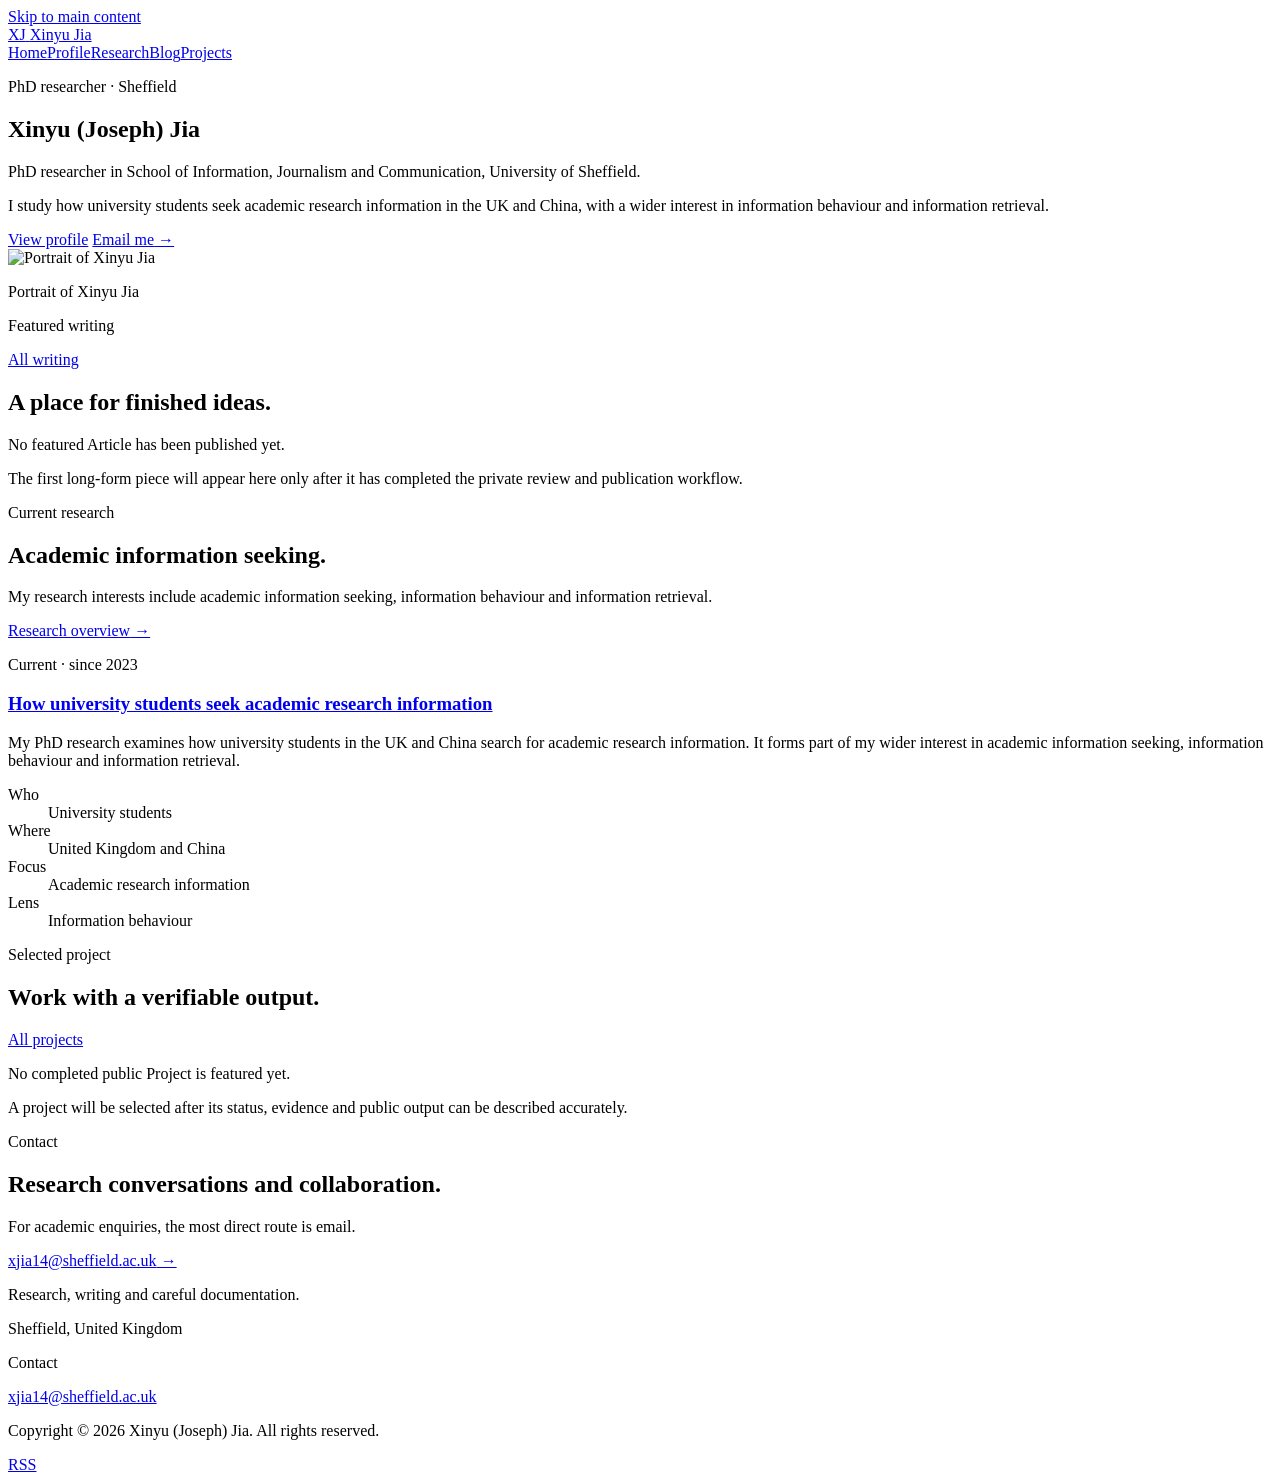
==== site/index.html @ 0c87d2ce "release: publish initial research platform" ====
<!doctype html><html lang=en-GB><head><meta name=generator content="Hugo 0.165.0"><meta charset=utf-8><meta name=viewport content="width=device-width,initial-scale=1"><title>Xinyu (Joseph) Jia</title><meta name=description content="Research, writing and projects by Xinyu (Joseph) Jia."><meta name=author content="Xinyu (Joseph) Jia"><meta name=theme-color content="#17232b"><meta name=robots content="index, follow, max-image-preview:large"><link rel=canonical href=https://xinyujiajoseph.co.uk/><meta property="og:site_name" content="Xinyu (Joseph) Jia"><meta property="og:title" content="Xinyu (Joseph) Jia"><meta property="og:description" content="Research, writing and projects by Xinyu (Joseph) Jia."><meta property="og:url" content="https://xinyujiajoseph.co.uk/"><meta property="og:locale" content="en_GB"><meta property="og:type" content="website"><meta name=twitter:card content="summary"><meta name=twitter:title content="Xinyu (Joseph) Jia"><meta name=twitter:description content="Research, writing and projects by Xinyu (Joseph) Jia."><link rel=alternate type=application/rss+xml title="Xinyu (Joseph) Jia feed" href=/feed.xml><link rel=icon href=/favicon.svg type=image/svg+xml><link rel=stylesheet href=/css/main.min.42fc19e034517f653ef3ddf013a3b3c8d8f34780bc0ed41f75a8fe2fa6946087.css integrity="sha256-QvwZ4DRRf2U+893wE6OzyNjzR4C8DtQfdaj+L6aUYIc="><script type=application/ld+json>{"@context":"https://schema.org","@graph":[{"@id":"https://xinyujiajoseph.co.uk/#website","@type":"WebSite","author":{"@id":"https://xinyujiajoseph.co.uk/#person"},"description":"Xinyu (Joseph) Jia is a PhD researcher at the University of Sheffield studying how university students in the UK and China seek academic research information.","inLanguage":"en-GB","name":"Xinyu (Joseph) Jia","url":"https://xinyujiajoseph.co.uk/"},{"@id":"https://xinyujiajoseph.co.uk/#person","@type":"Person","affiliation":{"@type":"CollegeOrUniversity","name":"University of Sheffield","url":"https://www.sheffield.ac.uk/ijc"},"familyName":"Jia","givenName":"Xinyu","jobTitle":"PhD researcher","name":"Xinyu (Joseph) Jia","sameAs":["https://www.sheffield.ac.uk/ijc/people/phd-researchers/xinyu-joseph-jia","https://www.linkedin.com/in/xinyu-jia-407121204/","https://x.com/JosephJia27"],"url":"https://www.sheffield.ac.uk/ijc/people/phd-researchers/xinyu-joseph-jia"}]}</script></head><body class=kind-home><a class=skip-link href=#main-content>Skip to main content</a><header class=site-header><div class=site-header__inner><a class=wordmark href=/ aria-label="Xinyu (Joseph) Jia, home"><span class=wordmark__mark aria-hidden=true>XJ</span>
<span class=wordmark__name>Xinyu Jia</span></a><nav class=primary-nav aria-label="Primary navigation"><a href=/ aria-current=page>Home</a><a href=/profile/>Profile</a><a href=/research/>Research</a><a href=/blog/>Blog</a><a href=/projects/>Projects</a></nav></div></header><main id=main-content tabindex=-1><section class="home-desk page-frame" aria-labelledby=home-title><div class=home-identity><p class=eyebrow>PhD researcher · Sheffield</p><h1 id=home-title>Xinyu <span>(Joseph)</span> Jia</h1><p class=home-identity__role>PhD researcher in School of Information, Journalism and Communication, University of Sheffield.</p><p class=home-identity__intro>I study how university students seek academic research information in the UK and China, with a wider interest in information behaviour and information retrieval.</p><div class=home-identity__links><a class=button-link href=/profile/>View profile</a>
<a class=text-link href=mailto:xjia14@sheffield.ac.uk>Email me<span aria-hidden=true> →</span></a></div><div class=home-portrait><picture class=profile-picture><source type=image/avif srcset="/images/profile-photo_hu_dd097c983e2fc8e4.avif 320w, /images/profile-photo_hu_5cc5663609c33c58.avif 480w, /images/profile-photo_hu_769d317e240e2d47.avif 640w" sizes="(max-width: 760px) calc(100vw - 2rem), 34vw"><source type=image/webp srcset="/images/profile-photo_hu_7d06e70f627dc794.webp 320w, /images/profile-photo_hu_80848a1eea5eb603.webp 480w, /images/profile-photo_hu_4e84a2e6e294b310.webp 640w" sizes="(max-width: 760px) calc(100vw - 2rem), 34vw"><img src=/images/profile-photo_hu_e22c9783985381fa.jpg srcset="/images/profile-photo_hu_fe3c5f43a6a64df5.jpg 320w, /images/profile-photo_hu_c502367cc4e6720d.jpg 480w, /images/profile-photo_hu_e22c9783985381fa.jpg 640w" sizes="(max-width: 760px) calc(100vw - 2rem), 34vw" width=640 height=800 alt="Portrait of Xinyu Jia" decoding=async fetchpriority=high></picture><p>Portrait of Xinyu Jia</p></div></div><div class=home-editorial aria-labelledby=featured-writing-title><div class=section-label><p class=eyebrow>Featured writing</p><a href=/blog/>All writing</a></div><h2 id=featured-writing-title>A place for finished ideas.</h2><div class=empty-state role=status><p class=empty-state__title>No featured Article has been published yet.</p><p>The first long-form piece will appear here only after it has completed the private review and publication workflow.</p></div></div></section><section class="research-desk section-band" aria-labelledby=research-title><div class="page-frame research-desk__grid"><div class=research-desk__intro><p class=eyebrow>Current research</p><h2 id=research-title>Academic information seeking.</h2><p>My research interests include academic information seeking, information behaviour and information retrieval.</p><a class=text-link href=/research/>Research overview<span aria-hidden=true> →</span></a></div><div class=research-desk__record><p class=record-status>Current · since 2023</p><h3><a href=/research/academic-research-information-seeking/>How university students seek academic research information</a></h3><p>My PhD research examines how university students in the UK and China search for academic research information. It forms part of my wider interest in academic information seeking, information behaviour and information retrieval.</p><dl class=context-grid><div><dt>Who</dt><dd>University students</dd></div><div><dt>Where</dt><dd>United Kingdom and China</dd></div><div><dt>Focus</dt><dd>Academic research information</dd></div><div><dt>Lens</dt><dd>Information behaviour</dd></div></dl></div></div></section><section class="projects-strip page-frame" aria-labelledby=projects-title><div class=section-label><div><p class=eyebrow>Selected project</p><h2 id=projects-title>Work with a verifiable output.</h2></div><a href=/projects/>All projects</a></div><div class=empty-state role=status><p class=empty-state__title>No completed public Project is featured yet.</p><p>A project will be selected after its status, evidence and public output can be described accurately.</p></div></section><section class=contact-band aria-labelledby=contact-title><div class="page-frame contact-band__inner"><div><p class="eyebrow eyebrow--light">Contact</p><h2 id=contact-title>Research conversations and collaboration.</h2></div><div><p>For academic enquiries, the most direct route is email.</p><a href=mailto:xjia14@sheffield.ac.uk>xjia14@sheffield.ac.uk<span aria-hidden=true> →</span></a></div></div></section></main><footer class=site-footer><div class=site-footer__inner><div><p class=site-footer__title>Research, writing and careful documentation.</p><p class=site-footer__meta>Sheffield, United Kingdom</p></div><div class=site-footer__contact><p class="eyebrow eyebrow--light">Contact</p><a href=mailto:xjia14@sheffield.ac.uk>xjia14@sheffield.ac.uk</a></div><div class=site-footer__legal><p>Copyright © 2026 Xinyu (Joseph) Jia. All rights reserved.</p><a href=/blog/feed.xml>RSS</a></div></div></footer></body></html>
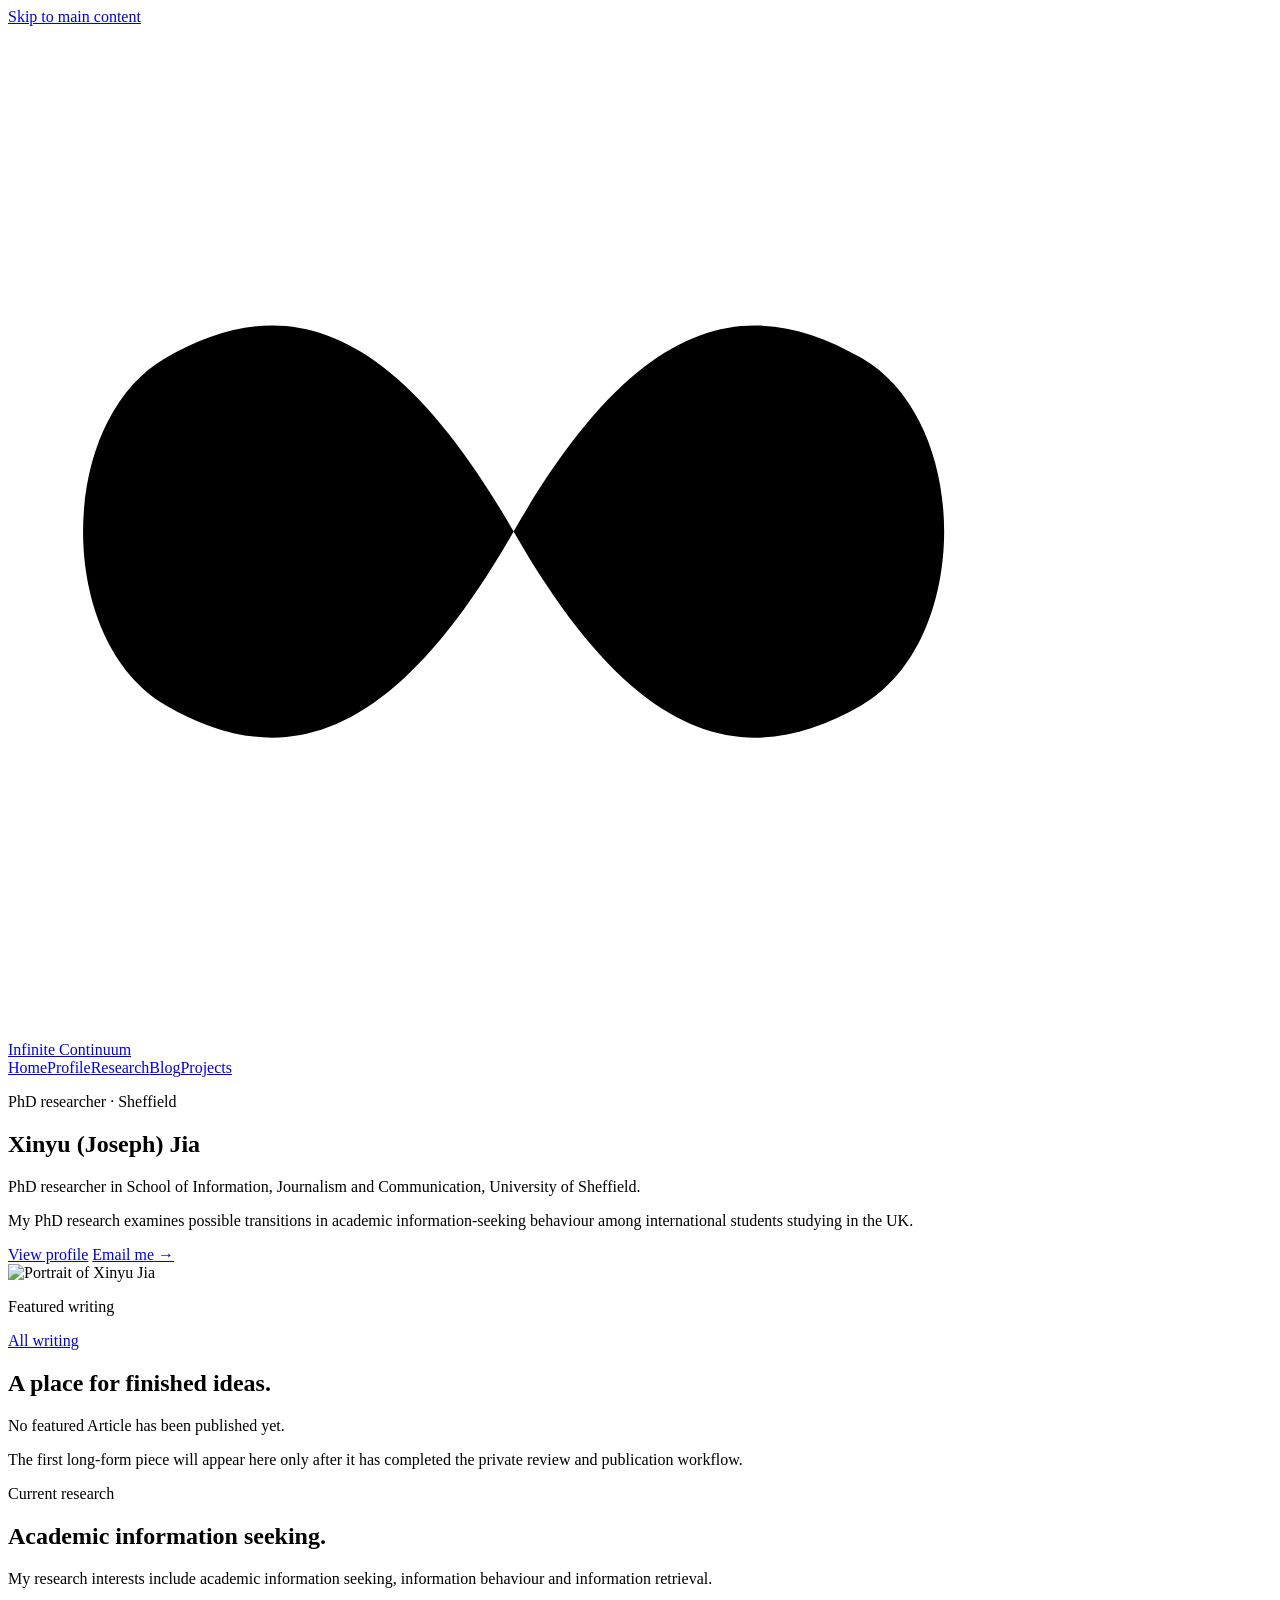
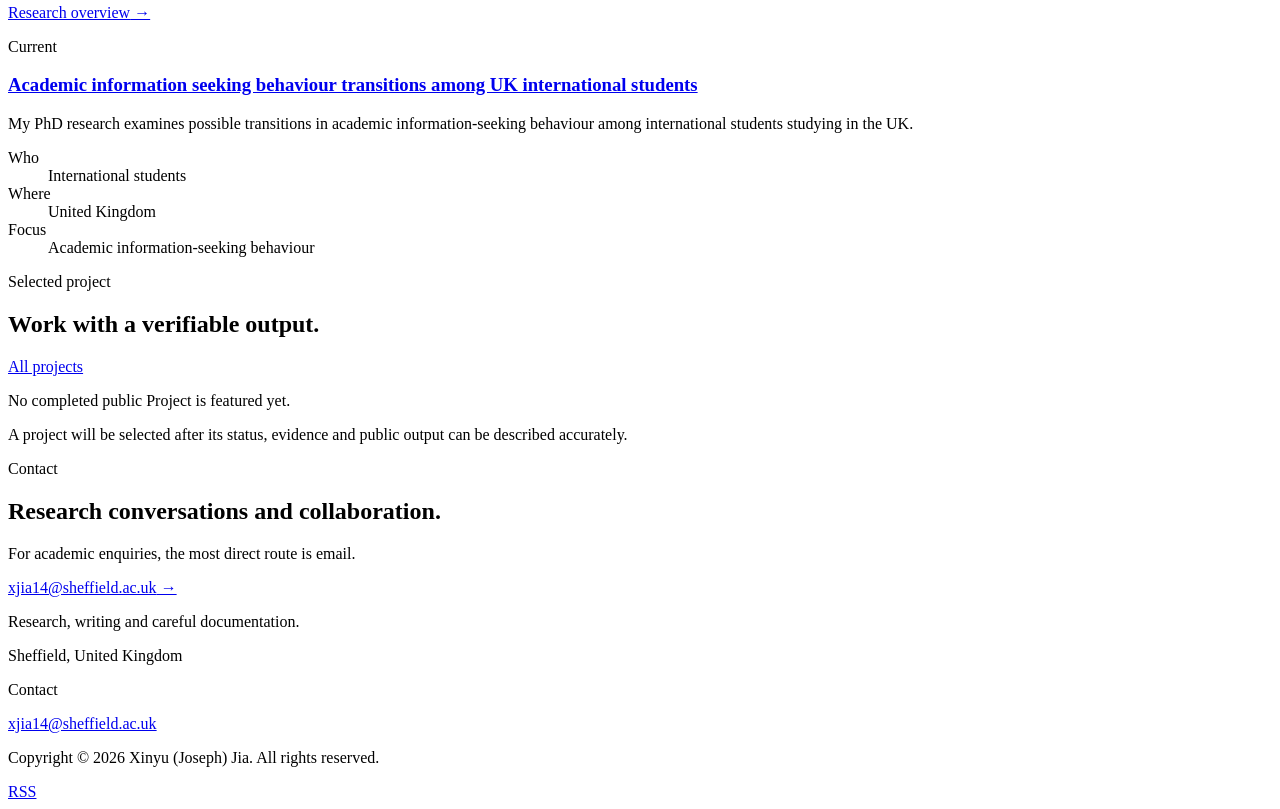
==== commit e21a0c4b: "Release Infinite Continuum redesign" ====
--- a/site/index.html
+++ b/site/index.html
@@ -1,3 +1,3 @@
-<!doctype html><html lang=en-GB><head><meta name=generator content="Hugo 0.165.0"><meta charset=utf-8><meta name=viewport content="width=device-width,initial-scale=1"><title>Xinyu (Joseph) Jia</title><meta name=description content="Research, writing and projects by Xinyu (Joseph) Jia."><meta name=author content="Xinyu (Joseph) Jia"><meta name=theme-color content="#17232b"><meta name=robots content="index, follow, max-image-preview:large"><link rel=canonical href=https://xinyujiajoseph.co.uk/><meta property="og:site_name" content="Xinyu (Joseph) Jia"><meta property="og:title" content="Xinyu (Joseph) Jia"><meta property="og:description" content="Research, writing and projects by Xinyu (Joseph) Jia."><meta property="og:url" content="https://xinyujiajoseph.co.uk/"><meta property="og:locale" content="en_GB"><meta property="og:type" content="website"><meta name=twitter:card content="summary"><meta name=twitter:title content="Xinyu (Joseph) Jia"><meta name=twitter:description content="Research, writing and projects by Xinyu (Joseph) Jia."><link rel=alternate type=application/rss+xml title="Xinyu (Joseph) Jia feed" href=/feed.xml><link rel=icon href=/favicon.svg type=image/svg+xml><link rel=stylesheet href=/css/main.min.42fc19e034517f653ef3ddf013a3b3c8d8f34780bc0ed41f75a8fe2fa6946087.css integrity="sha256-QvwZ4DRRf2U+893wE6OzyNjzR4C8DtQfdaj+L6aUYIc="><script type=application/ld+json>{"@context":"https://schema.org","@graph":[{"@id":"https://xinyujiajoseph.co.uk/#website","@type":"WebSite","author":{"@id":"https://xinyujiajoseph.co.uk/#person"},"description":"Xinyu (Joseph) Jia is a PhD researcher at the University of Sheffield studying how university students in the UK and China seek academic research information.","inLanguage":"en-GB","name":"Xinyu (Joseph) Jia","url":"https://xinyujiajoseph.co.uk/"},{"@id":"https://xinyujiajoseph.co.uk/#person","@type":"Person","affiliation":{"@type":"CollegeOrUniversity","name":"University of Sheffield","url":"https://www.sheffield.ac.uk/ijc"},"familyName":"Jia","givenName":"Xinyu","jobTitle":"PhD researcher","name":"Xinyu (Joseph) Jia","sameAs":["https://www.sheffield.ac.uk/ijc/people/phd-researchers/xinyu-joseph-jia","https://www.linkedin.com/in/xinyu-jia-407121204/","https://x.com/JosephJia27"],"url":"https://www.sheffield.ac.uk/ijc/people/phd-researchers/xinyu-joseph-jia"}]}</script></head><body class=kind-home><a class=skip-link href=#main-content>Skip to main content</a><header class=site-header><div class=site-header__inner><a class=wordmark href=/ aria-label="Xinyu (Joseph) Jia, home"><span class=wordmark__mark aria-hidden=true>XJ</span>
-<span class=wordmark__name>Xinyu Jia</span></a><nav class=primary-nav aria-label="Primary navigation"><a href=/ aria-current=page>Home</a><a href=/profile/>Profile</a><a href=/research/>Research</a><a href=/blog/>Blog</a><a href=/projects/>Projects</a></nav></div></header><main id=main-content tabindex=-1><section class="home-desk page-frame" aria-labelledby=home-title><div class=home-identity><p class=eyebrow>PhD researcher · Sheffield</p><h1 id=home-title>Xinyu <span>(Joseph)</span> Jia</h1><p class=home-identity__role>PhD researcher in School of Information, Journalism and Communication, University of Sheffield.</p><p class=home-identity__intro>I study how university students seek academic research information in the UK and China, with a wider interest in information behaviour and information retrieval.</p><div class=home-identity__links><a class=button-link href=/profile/>View profile</a>
-<a class=text-link href=mailto:xjia14@sheffield.ac.uk>Email me<span aria-hidden=true> →</span></a></div><div class=home-portrait><picture class=profile-picture><source type=image/avif srcset="/images/profile-photo_hu_dd097c983e2fc8e4.avif 320w, /images/profile-photo_hu_5cc5663609c33c58.avif 480w, /images/profile-photo_hu_769d317e240e2d47.avif 640w" sizes="(max-width: 760px) calc(100vw - 2rem), 34vw"><source type=image/webp srcset="/images/profile-photo_hu_7d06e70f627dc794.webp 320w, /images/profile-photo_hu_80848a1eea5eb603.webp 480w, /images/profile-photo_hu_4e84a2e6e294b310.webp 640w" sizes="(max-width: 760px) calc(100vw - 2rem), 34vw"><img src=/images/profile-photo_hu_e22c9783985381fa.jpg srcset="/images/profile-photo_hu_fe3c5f43a6a64df5.jpg 320w, /images/profile-photo_hu_c502367cc4e6720d.jpg 480w, /images/profile-photo_hu_e22c9783985381fa.jpg 640w" sizes="(max-width: 760px) calc(100vw - 2rem), 34vw" width=640 height=800 alt="Portrait of Xinyu Jia" decoding=async fetchpriority=high></picture><p>Portrait of Xinyu Jia</p></div></div><div class=home-editorial aria-labelledby=featured-writing-title><div class=section-label><p class=eyebrow>Featured writing</p><a href=/blog/>All writing</a></div><h2 id=featured-writing-title>A place for finished ideas.</h2><div class=empty-state role=status><p class=empty-state__title>No featured Article has been published yet.</p><p>The first long-form piece will appear here only after it has completed the private review and publication workflow.</p></div></div></section><section class="research-desk section-band" aria-labelledby=research-title><div class="page-frame research-desk__grid"><div class=research-desk__intro><p class=eyebrow>Current research</p><h2 id=research-title>Academic information seeking.</h2><p>My research interests include academic information seeking, information behaviour and information retrieval.</p><a class=text-link href=/research/>Research overview<span aria-hidden=true> →</span></a></div><div class=research-desk__record><p class=record-status>Current · since 2023</p><h3><a href=/research/academic-research-information-seeking/>How university students seek academic research information</a></h3><p>My PhD research examines how university students in the UK and China search for academic research information. It forms part of my wider interest in academic information seeking, information behaviour and information retrieval.</p><dl class=context-grid><div><dt>Who</dt><dd>University students</dd></div><div><dt>Where</dt><dd>United Kingdom and China</dd></div><div><dt>Focus</dt><dd>Academic research information</dd></div><div><dt>Lens</dt><dd>Information behaviour</dd></div></dl></div></div></section><section class="projects-strip page-frame" aria-labelledby=projects-title><div class=section-label><div><p class=eyebrow>Selected project</p><h2 id=projects-title>Work with a verifiable output.</h2></div><a href=/projects/>All projects</a></div><div class=empty-state role=status><p class=empty-state__title>No completed public Project is featured yet.</p><p>A project will be selected after its status, evidence and public output can be described accurately.</p></div></section><section class=contact-band aria-labelledby=contact-title><div class="page-frame contact-band__inner"><div><p class="eyebrow eyebrow--light">Contact</p><h2 id=contact-title>Research conversations and collaboration.</h2></div><div><p>For academic enquiries, the most direct route is email.</p><a href=mailto:xjia14@sheffield.ac.uk>xjia14@sheffield.ac.uk<span aria-hidden=true> →</span></a></div></div></section></main><footer class=site-footer><div class=site-footer__inner><div><p class=site-footer__title>Research, writing and careful documentation.</p><p class=site-footer__meta>Sheffield, United Kingdom</p></div><div class=site-footer__contact><p class="eyebrow eyebrow--light">Contact</p><a href=mailto:xjia14@sheffield.ac.uk>xjia14@sheffield.ac.uk</a></div><div class=site-footer__legal><p>Copyright © 2026 Xinyu (Joseph) Jia. All rights reserved.</p><a href=/blog/feed.xml>RSS</a></div></div></footer></body></html>+<!doctype html><html lang=en-GB><head><meta name=generator content="Hugo 0.165.0"><meta charset=utf-8><meta name=viewport content="width=device-width,initial-scale=1"><title>Infinite Continuum</title><meta name=description content="Research, writing and projects by Xinyu (Joseph) Jia."><meta name=author content="Xinyu (Joseph) Jia"><meta name=theme-color content="#17232b"><meta name=robots content="index, follow, max-image-preview:large"><link rel=canonical href=https://xinyujiajoseph.co.uk/><meta property="og:site_name" content="Infinite Continuum"><meta property="og:title" content="Infinite Continuum"><meta property="og:description" content="Research, writing and projects by Xinyu (Joseph) Jia."><meta property="og:url" content="https://xinyujiajoseph.co.uk/"><meta property="og:locale" content="en_GB"><meta property="og:type" content="website"><meta name=twitter:card content="summary"><meta name=twitter:title content="Infinite Continuum"><meta name=twitter:description content="Research, writing and projects by Xinyu (Joseph) Jia."><link rel=alternate type=application/rss+xml title="Infinite Continuum feed" href=/feed.xml><link rel=icon href=/favicon.svg type=image/svg+xml><link rel=stylesheet href=/css/main.min.398f12b019c47808c16dd4f856d9111014c44fd14b5c1a9eff847b78b7952794.css integrity="sha256-OY8SsBnEeAjBbdT4VtkREBTET9FLXBqe/4R7eLeVJ5Q="><script type=application/ld+json>{"@context":"https://schema.org","@graph":[{"@id":"https://xinyujiajoseph.co.uk/#website","@type":"WebSite","author":{"@id":"https://xinyujiajoseph.co.uk/#person"},"description":"Research, writing and projects by Xinyu (Joseph) Jia, a PhD researcher at the University of Sheffield.","inLanguage":"en-GB","name":"Infinite Continuum","url":"https://xinyujiajoseph.co.uk/"},{"@id":"https://xinyujiajoseph.co.uk/#person","@type":"Person","affiliation":[{"@type":"Organization","name":"School of Information, Journalism and Communication","parentOrganization":{"@type":"CollegeOrUniversity","name":"University of Sheffield","url":"https://www.sheffield.ac.uk/"},"url":"https://www.sheffield.ac.uk/ijc"},{"@type":"CollegeOrUniversity","name":"University of Sheffield","url":"https://www.sheffield.ac.uk/"}],"familyName":"Jia","givenName":"Xinyu","jobTitle":"PhD researcher","name":"Xinyu (Joseph) Jia","sameAs":["https://www.sheffield.ac.uk/ijc/people/phd-researchers/xinyu-joseph-jia","https://www.linkedin.com/in/xinyu-jia-407121204/","https://x.com/JosephJia27"],"url":"https://www.sheffield.ac.uk/ijc/people/phd-researchers/xinyu-joseph-jia"}]}</script></head><body class=kind-home><a class=skip-link href=#main-content>Skip to main content</a><header class=site-header><div class=site-header__inner><a class=wordmark href=/ aria-label="Infinite Continuum, home"><span class=wordmark__mark aria-hidden=true><svg class="wordmark__symbol" viewBox="0 0 80 64" aria-hidden="true" focusable="false"><path d="M32 32C24 18 17 17 10 21S3 39 10 43s14 3 22-11S47 17 54 21s7 18 0 22-14 3-22-11c11 0 25 0 42 0"/></svg>
+</span><span class=wordmark__name>Infinite Continuum</span></a><nav class=primary-nav aria-label="Primary navigation"><a href=/ aria-current=page>Home</a><a href=/profile/>Profile</a><a href=/research/>Research</a><a href=/blog/>Blog</a><a href=/projects/>Projects</a></nav></div></header><main id=main-content tabindex=-1><section class="home-desk page-frame" aria-labelledby=home-title><div class=home-identity><div class=home-identity__heading><p class=eyebrow>PhD researcher · Sheffield</p><h1 id=home-title>Xinyu <span>(Joseph)</span> Jia</h1></div><div class=home-identity__details><p class=home-identity__role>PhD researcher in School of Information, Journalism and Communication, University of Sheffield.</p><p class=home-identity__intro>My PhD research examines possible transitions in academic information-seeking behaviour among international students studying in the UK.</p><div class=home-identity__links><a class=button-link href=/profile/>View profile</a>
+<a class=text-link href=mailto:xjia14@sheffield.ac.uk>Email me<span aria-hidden=true> →</span></a></div></div></div><div class=home-portrait><picture class=profile-picture><source type=image/avif srcset="/images/profile-photo_hu_dd097c983e2fc8e4.avif 320w, /images/profile-photo_hu_5cc5663609c33c58.avif 480w, /images/profile-photo_hu_769d317e240e2d47.avif 640w" sizes="(max-width: 760px) calc(100vw - 2rem), 34vw"><source type=image/webp srcset="/images/profile-photo_hu_7d06e70f627dc794.webp 320w, /images/profile-photo_hu_80848a1eea5eb603.webp 480w, /images/profile-photo_hu_4e84a2e6e294b310.webp 640w" sizes="(max-width: 760px) calc(100vw - 2rem), 34vw"><img src=/images/profile-photo_hu_e22c9783985381fa.jpg srcset="/images/profile-photo_hu_fe3c5f43a6a64df5.jpg 320w, /images/profile-photo_hu_c502367cc4e6720d.jpg 480w, /images/profile-photo_hu_e22c9783985381fa.jpg 640w" sizes="(max-width: 760px) calc(100vw - 2rem), 34vw" width=640 height=800 alt="Portrait of Xinyu Jia" decoding=async fetchpriority=high></picture></div><div class=home-editorial aria-labelledby=featured-writing-title><div class=section-label><p class=eyebrow>Featured writing</p><a href=/blog/>All writing</a></div><h2 id=featured-writing-title>A place for finished ideas.</h2><div class=empty-state role=status><p class=empty-state__title>No featured Article has been published yet.</p><p>The first long-form piece will appear here only after it has completed the private review and publication workflow.</p></div></div></section><section class="research-desk section-band" aria-labelledby=research-title><div class="page-frame research-desk__grid"><div class=research-desk__intro><p class=eyebrow>Current research</p><h2 id=research-title>Academic information seeking.</h2><p>My research interests include academic information seeking, information behaviour and information retrieval.</p><a class=text-link href=/research/>Research overview<span aria-hidden=true> →</span></a></div><div class=research-desk__record><p class=record-status>Current</p><h3><a href=/research/academic-research-information-seeking/>Academic information seeking behaviour transitions among UK international students</a></h3><p>My PhD research examines possible transitions in academic information-seeking behaviour among international students studying in the UK.</p><dl class=context-grid><div><dt>Who</dt><dd>International students</dd></div><div><dt>Where</dt><dd>United Kingdom</dd></div><div><dt>Focus</dt><dd>Academic information-seeking behaviour</dd></div></dl></div></div></section><section class="projects-strip page-frame" aria-labelledby=projects-title><div class=section-label><div><p class=eyebrow>Selected project</p><h2 id=projects-title>Work with a verifiable output.</h2></div><a href=/projects/>All projects</a></div><div class=empty-state role=status><p class=empty-state__title>No completed public Project is featured yet.</p><p>A project will be selected after its status, evidence and public output can be described accurately.</p></div></section><section class=contact-band aria-labelledby=contact-title><div class="page-frame contact-band__inner"><div><p class="eyebrow eyebrow--light">Contact</p><h2 id=contact-title>Research conversations and collaboration.</h2></div><div><p>For academic enquiries, the most direct route is email.</p><a href=mailto:xjia14@sheffield.ac.uk>xjia14@sheffield.ac.uk<span aria-hidden=true> →</span></a></div></div></section></main><footer class=site-footer><div class=site-footer__inner><div><p class=site-footer__title>Research, writing and careful documentation.</p><p class=site-footer__meta>Sheffield, United Kingdom</p></div><div class=site-footer__contact><p class="eyebrow eyebrow--light">Contact</p><a href=mailto:xjia14@sheffield.ac.uk>xjia14@sheffield.ac.uk</a></div><div class=site-footer__legal><p>Copyright © 2026 Xinyu (Joseph) Jia. All rights reserved.</p><a href=/blog/feed.xml>RSS</a></div></div></footer></body></html>
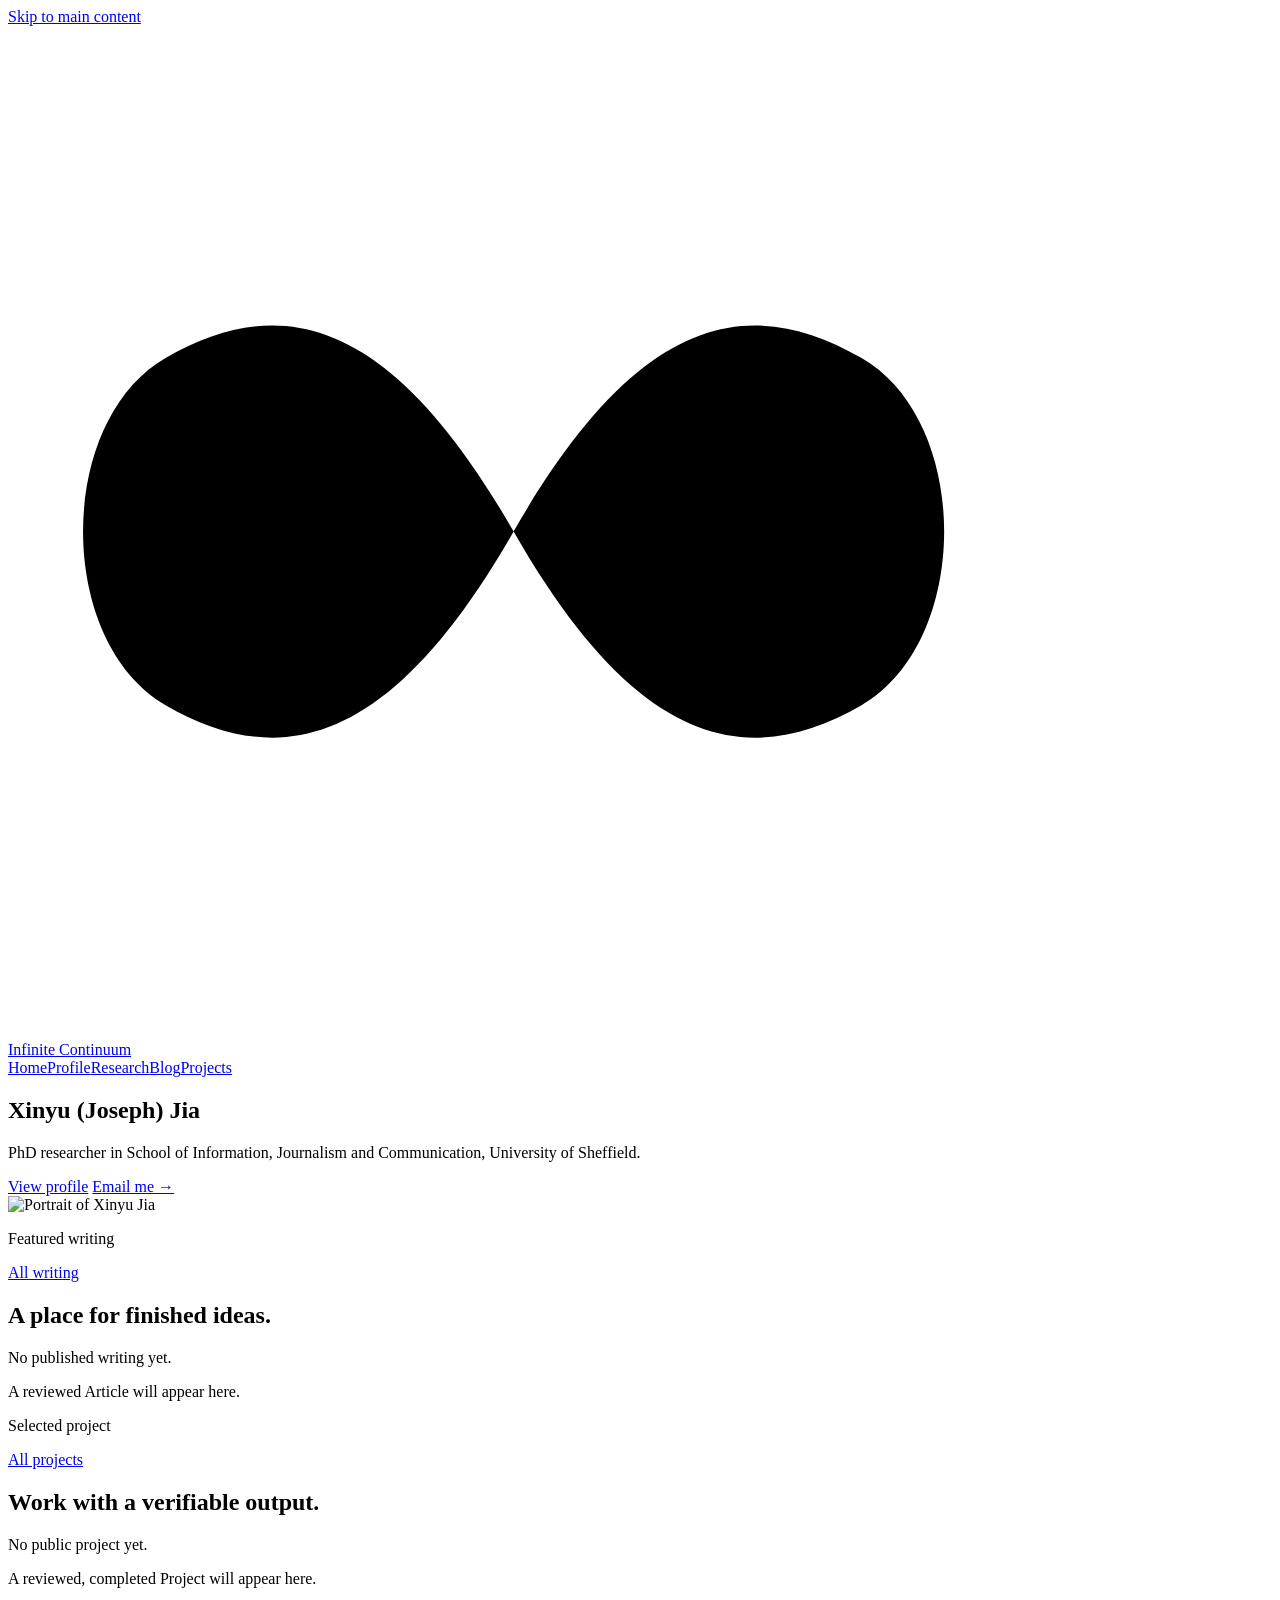
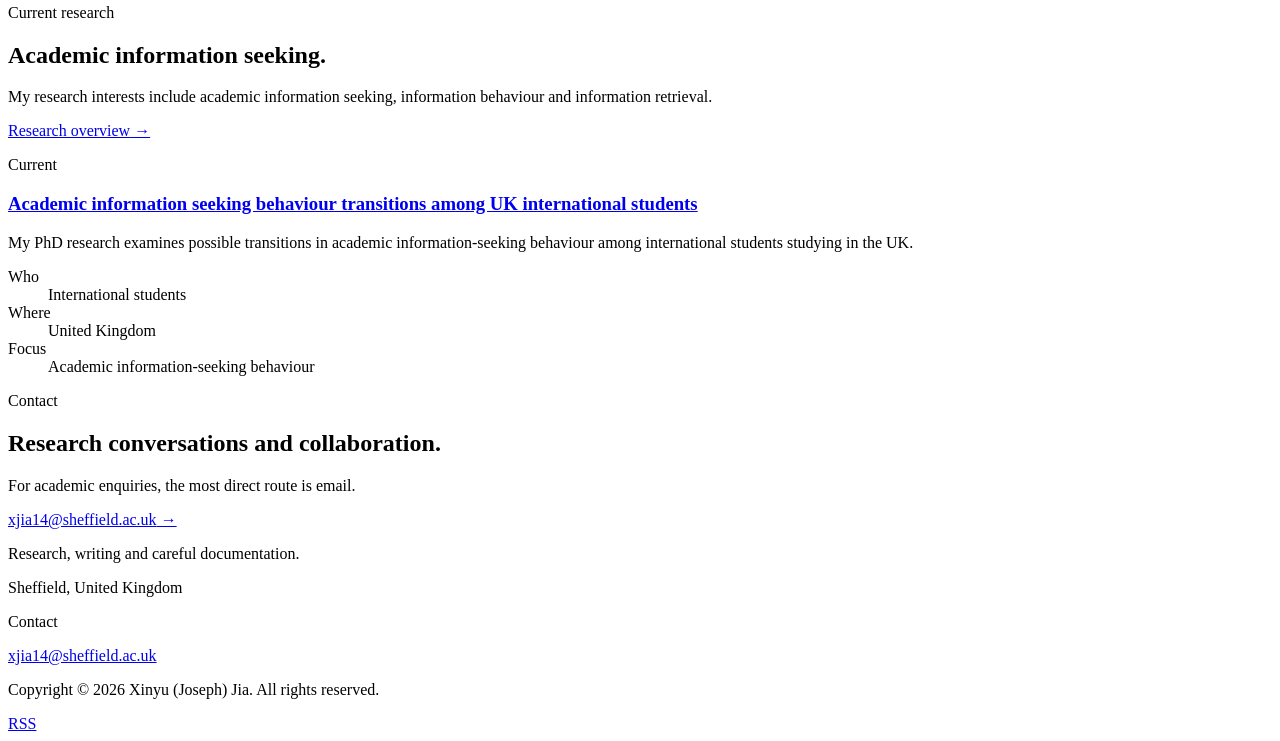
==== commit 1b96065c: "Publish reviewed website output Generated by the private cloud release workflow after reproducibilit" ====
--- a/site/index.html
+++ b/site/index.html
@@ -1,3 +1,4 @@
-<!doctype html><html lang=en-GB><head><meta name=generator content="Hugo 0.165.0"><meta charset=utf-8><meta name=viewport content="width=device-width,initial-scale=1"><title>Infinite Continuum</title><meta name=description content="Research, writing and projects by Xinyu (Joseph) Jia."><meta name=author content="Xinyu (Joseph) Jia"><meta name=theme-color content="#17232b"><meta name=robots content="index, follow, max-image-preview:large"><link rel=canonical href=https://xinyujiajoseph.co.uk/><meta property="og:site_name" content="Infinite Continuum"><meta property="og:title" content="Infinite Continuum"><meta property="og:description" content="Research, writing and projects by Xinyu (Joseph) Jia."><meta property="og:url" content="https://xinyujiajoseph.co.uk/"><meta property="og:locale" content="en_GB"><meta property="og:type" content="website"><meta name=twitter:card content="summary"><meta name=twitter:title content="Infinite Continuum"><meta name=twitter:description content="Research, writing and projects by Xinyu (Joseph) Jia."><link rel=alternate type=application/rss+xml title="Infinite Continuum feed" href=/feed.xml><link rel=icon href=/favicon.svg type=image/svg+xml><link rel=stylesheet href=/css/main.min.398f12b019c47808c16dd4f856d9111014c44fd14b5c1a9eff847b78b7952794.css integrity="sha256-OY8SsBnEeAjBbdT4VtkREBTET9FLXBqe/4R7eLeVJ5Q="><script type=application/ld+json>{"@context":"https://schema.org","@graph":[{"@id":"https://xinyujiajoseph.co.uk/#website","@type":"WebSite","author":{"@id":"https://xinyujiajoseph.co.uk/#person"},"description":"Research, writing and projects by Xinyu (Joseph) Jia, a PhD researcher at the University of Sheffield.","inLanguage":"en-GB","name":"Infinite Continuum","url":"https://xinyujiajoseph.co.uk/"},{"@id":"https://xinyujiajoseph.co.uk/#person","@type":"Person","affiliation":[{"@type":"Organization","name":"School of Information, Journalism and Communication","parentOrganization":{"@type":"CollegeOrUniversity","name":"University of Sheffield","url":"https://www.sheffield.ac.uk/"},"url":"https://www.sheffield.ac.uk/ijc"},{"@type":"CollegeOrUniversity","name":"University of Sheffield","url":"https://www.sheffield.ac.uk/"}],"familyName":"Jia","givenName":"Xinyu","jobTitle":"PhD researcher","name":"Xinyu (Joseph) Jia","sameAs":["https://www.sheffield.ac.uk/ijc/people/phd-researchers/xinyu-joseph-jia","https://www.linkedin.com/in/xinyu-jia-407121204/","https://x.com/JosephJia27"],"url":"https://www.sheffield.ac.uk/ijc/people/phd-researchers/xinyu-joseph-jia"}]}</script></head><body class=kind-home><a class=skip-link href=#main-content>Skip to main content</a><header class=site-header><div class=site-header__inner><a class=wordmark href=/ aria-label="Infinite Continuum, home"><span class=wordmark__mark aria-hidden=true><svg class="wordmark__symbol" viewBox="0 0 80 64" aria-hidden="true" focusable="false"><path d="M32 32C24 18 17 17 10 21S3 39 10 43s14 3 22-11S47 17 54 21s7 18 0 22-14 3-22-11c11 0 25 0 42 0"/></svg>
-</span><span class=wordmark__name>Infinite Continuum</span></a><nav class=primary-nav aria-label="Primary navigation"><a href=/ aria-current=page>Home</a><a href=/profile/>Profile</a><a href=/research/>Research</a><a href=/blog/>Blog</a><a href=/projects/>Projects</a></nav></div></header><main id=main-content tabindex=-1><section class="home-desk page-frame" aria-labelledby=home-title><div class=home-identity><div class=home-identity__heading><p class=eyebrow>PhD researcher · Sheffield</p><h1 id=home-title>Xinyu <span>(Joseph)</span> Jia</h1></div><div class=home-identity__details><p class=home-identity__role>PhD researcher in School of Information, Journalism and Communication, University of Sheffield.</p><p class=home-identity__intro>My PhD research examines possible transitions in academic information-seeking behaviour among international students studying in the UK.</p><div class=home-identity__links><a class=button-link href=/profile/>View profile</a>
-<a class=text-link href=mailto:xjia14@sheffield.ac.uk>Email me<span aria-hidden=true> →</span></a></div></div></div><div class=home-portrait><picture class=profile-picture><source type=image/avif srcset="/images/profile-photo_hu_dd097c983e2fc8e4.avif 320w, /images/profile-photo_hu_5cc5663609c33c58.avif 480w, /images/profile-photo_hu_769d317e240e2d47.avif 640w" sizes="(max-width: 760px) calc(100vw - 2rem), 34vw"><source type=image/webp srcset="/images/profile-photo_hu_7d06e70f627dc794.webp 320w, /images/profile-photo_hu_80848a1eea5eb603.webp 480w, /images/profile-photo_hu_4e84a2e6e294b310.webp 640w" sizes="(max-width: 760px) calc(100vw - 2rem), 34vw"><img src=/images/profile-photo_hu_e22c9783985381fa.jpg srcset="/images/profile-photo_hu_fe3c5f43a6a64df5.jpg 320w, /images/profile-photo_hu_c502367cc4e6720d.jpg 480w, /images/profile-photo_hu_e22c9783985381fa.jpg 640w" sizes="(max-width: 760px) calc(100vw - 2rem), 34vw" width=640 height=800 alt="Portrait of Xinyu Jia" decoding=async fetchpriority=high></picture></div><div class=home-editorial aria-labelledby=featured-writing-title><div class=section-label><p class=eyebrow>Featured writing</p><a href=/blog/>All writing</a></div><h2 id=featured-writing-title>A place for finished ideas.</h2><div class=empty-state role=status><p class=empty-state__title>No featured Article has been published yet.</p><p>The first long-form piece will appear here only after it has completed the private review and publication workflow.</p></div></div></section><section class="research-desk section-band" aria-labelledby=research-title><div class="page-frame research-desk__grid"><div class=research-desk__intro><p class=eyebrow>Current research</p><h2 id=research-title>Academic information seeking.</h2><p>My research interests include academic information seeking, information behaviour and information retrieval.</p><a class=text-link href=/research/>Research overview<span aria-hidden=true> →</span></a></div><div class=research-desk__record><p class=record-status>Current</p><h3><a href=/research/academic-research-information-seeking/>Academic information seeking behaviour transitions among UK international students</a></h3><p>My PhD research examines possible transitions in academic information-seeking behaviour among international students studying in the UK.</p><dl class=context-grid><div><dt>Who</dt><dd>International students</dd></div><div><dt>Where</dt><dd>United Kingdom</dd></div><div><dt>Focus</dt><dd>Academic information-seeking behaviour</dd></div></dl></div></div></section><section class="projects-strip page-frame" aria-labelledby=projects-title><div class=section-label><div><p class=eyebrow>Selected project</p><h2 id=projects-title>Work with a verifiable output.</h2></div><a href=/projects/>All projects</a></div><div class=empty-state role=status><p class=empty-state__title>No completed public Project is featured yet.</p><p>A project will be selected after its status, evidence and public output can be described accurately.</p></div></section><section class=contact-band aria-labelledby=contact-title><div class="page-frame contact-band__inner"><div><p class="eyebrow eyebrow--light">Contact</p><h2 id=contact-title>Research conversations and collaboration.</h2></div><div><p>For academic enquiries, the most direct route is email.</p><a href=mailto:xjia14@sheffield.ac.uk>xjia14@sheffield.ac.uk<span aria-hidden=true> →</span></a></div></div></section></main><footer class=site-footer><div class=site-footer__inner><div><p class=site-footer__title>Research, writing and careful documentation.</p><p class=site-footer__meta>Sheffield, United Kingdom</p></div><div class=site-footer__contact><p class="eyebrow eyebrow--light">Contact</p><a href=mailto:xjia14@sheffield.ac.uk>xjia14@sheffield.ac.uk</a></div><div class=site-footer__legal><p>Copyright © 2026 Xinyu (Joseph) Jia. All rights reserved.</p><a href=/blog/feed.xml>RSS</a></div></div></footer></body></html>+<!doctype html><html lang=en-GB><head><meta name=generator content="Hugo 0.165.0"><meta charset=utf-8><meta name=viewport content="width=device-width,initial-scale=1"><title>Infinite Continuum</title><meta name=description content="Research, writing and projects by Xinyu (Joseph) Jia."><meta name=author content="Xinyu (Joseph) Jia"><meta name=theme-color content="#17232b"><meta name=robots content="index, follow, max-image-preview:large"><link rel=canonical href=https://xinyujiajoseph.co.uk/><meta property="og:site_name" content="Infinite Continuum"><meta property="og:title" content="Infinite Continuum"><meta property="og:description" content="Research, writing and projects by Xinyu (Joseph) Jia."><meta property="og:url" content="https://xinyujiajoseph.co.uk/"><meta property="og:locale" content="en_GB"><meta property="og:type" content="website"><meta name=twitter:card content="summary"><meta name=twitter:title content="Infinite Continuum"><meta name=twitter:description content="Research, writing and projects by Xinyu (Joseph) Jia."><link rel=alternate type=application/rss+xml title="Infinite Continuum feed" href=/feed.xml><link rel=icon href=/favicon.svg type=image/svg+xml><link rel=stylesheet href=/css/main.min.3436c491514ee15a37eda42d56820c9b01ef799e877251a95297087e19cdb9b0.css integrity="sha256-NDbEkVFO4Vo37aQtVoIMmwHveZ6HclGpUpcIfhnNubA="><script type=application/ld+json>{"@context":"https://schema.org","@graph":[{"@id":"https://xinyujiajoseph.co.uk/#website","@type":"WebSite","author":{"@id":"https://xinyujiajoseph.co.uk/#person"},"description":"Research, writing and projects by Xinyu (Joseph) Jia, a PhD researcher at the University of Sheffield.","inLanguage":"en-GB","name":"Infinite Continuum","url":"https://xinyujiajoseph.co.uk/"},{"@id":"https://xinyujiajoseph.co.uk/#person","@type":"Person","affiliation":[{"@type":"Organization","name":"School of Information, Journalism and Communication","parentOrganization":{"@type":"CollegeOrUniversity","name":"University of Sheffield","url":"https://www.sheffield.ac.uk/"},"url":"https://www.sheffield.ac.uk/ijc"},{"@type":"CollegeOrUniversity","name":"University of Sheffield","url":"https://www.sheffield.ac.uk/"}],"familyName":"Jia","givenName":"Xinyu","jobTitle":"PhD researcher","name":"Xinyu (Joseph) Jia","sameAs":["https://www.sheffield.ac.uk/ijc/people/phd-researchers/xinyu-joseph-jia","https://www.linkedin.com/in/xinyu-jia-407121204/","https://x.com/JosephJia27"],"url":"https://www.sheffield.ac.uk/ijc/people/phd-researchers/xinyu-joseph-jia"}]}</script></head><body class=kind-home><a class=skip-link href=#main-content>Skip to main content</a><header class=site-header><div class=site-header__inner><a class=wordmark href=/ aria-label="Infinite Continuum, home"><span class=wordmark__mark aria-hidden=true><svg class="wordmark__symbol" viewBox="0 0 80 64" aria-hidden="true" focusable="false"><path d="M32 32C24 18 17 17 10 21S3 39 10 43s14 3 22-11S47 17 54 21s7 18 0 22-14 3-22-11c11 0 25 0 42 0"/></svg>
+</span><span class=wordmark__name>Infinite Continuum</span></a><nav class=primary-nav aria-label="Primary navigation"><a href=/ aria-current=page>Home</a><a href=/profile/>Profile</a><a href=/research/>Research</a><a href=/blog/>Blog</a><a href=/projects/>Projects</a></nav></div></header><main id=main-content tabindex=-1><section class="home-desk page-frame" aria-labelledby=home-title><div class=home-person><div class=home-identity><div class=home-identity__heading><h1 id=home-title class=name-lockup><span class=name-lockup__given>Xinyu <span class=name-lockup__preferred>(Joseph)</span></span>
+<span class=name-lockup__family>Jia</span></h1></div><div class=home-identity__details><p class=home-identity__role>PhD researcher in School of Information, Journalism and Communication, University of Sheffield.</p><div class=home-identity__links><a class=button-link href=/profile/>View profile</a>
+<a class=text-link href=mailto:xjia14@sheffield.ac.uk>Email me<span aria-hidden=true> →</span></a></div></div></div><div class=home-portrait><picture class=profile-picture><source type=image/avif srcset="/images/profile-photo_hu_dd097c983e2fc8e4.avif 320w, /images/profile-photo_hu_5cc5663609c33c58.avif 480w, /images/profile-photo_hu_769d317e240e2d47.avif 640w" sizes="(max-width: 760px) calc(100vw - 2rem), 34vw"><source type=image/webp srcset="/images/profile-photo_hu_7d06e70f627dc794.webp 320w, /images/profile-photo_hu_80848a1eea5eb603.webp 480w, /images/profile-photo_hu_4e84a2e6e294b310.webp 640w" sizes="(max-width: 760px) calc(100vw - 2rem), 34vw"><img src=/images/profile-photo_hu_e22c9783985381fa.jpg srcset="/images/profile-photo_hu_fe3c5f43a6a64df5.jpg 320w, /images/profile-photo_hu_c502367cc4e6720d.jpg 480w, /images/profile-photo_hu_e22c9783985381fa.jpg 640w" sizes="(max-width: 760px) calc(100vw - 2rem), 34vw" width=640 height=800 alt="Portrait of Xinyu Jia" decoding=async fetchpriority=high></picture></div></div><div class=home-publications><section class=home-editorial aria-labelledby=featured-writing-title><div class=section-label><p class=eyebrow>Featured writing</p><a href=/blog/>All writing</a></div><h2 id=featured-writing-title>A place for finished ideas.</h2><div class=empty-state role=status><p class=empty-state__title>No published writing yet.</p><p>A reviewed Article will appear here.</p></div></section><section class="home-editorial home-editorial--project" aria-labelledby=featured-project-title><div class=section-label><p class=eyebrow>Selected project</p><a href=/projects/>All projects</a></div><h2 id=featured-project-title>Work with a verifiable output.</h2><div class=empty-state role=status><p class=empty-state__title>No public project yet.</p><p>A reviewed, completed Project will appear here.</p></div></section></div></section><section class="research-desk section-band" aria-labelledby=research-title><div class="page-frame research-desk__grid"><div class=research-desk__intro><p class=eyebrow>Current research</p><h2 id=research-title>Academic information seeking.</h2><p>My research interests include academic information seeking, information behaviour and information retrieval.</p><a class=text-link href=/research/>Research overview<span aria-hidden=true> →</span></a></div><div class=research-desk__record><p class=record-status>Current</p><h3><a href=/research/academic-research-information-seeking/>Academic information seeking behaviour transitions among UK international students</a></h3><p>My PhD research examines possible transitions in academic information-seeking behaviour among international students studying in the UK.</p><dl class=context-grid><div><dt>Who</dt><dd>International students</dd></div><div><dt>Where</dt><dd>United Kingdom</dd></div><div><dt>Focus</dt><dd>Academic information-seeking behaviour</dd></div></dl></div></div></section><section class=contact-band aria-labelledby=contact-title><div class="page-frame contact-band__inner"><div><p class="eyebrow eyebrow--light">Contact</p><h2 id=contact-title>Research conversations and collaboration.</h2></div><div><p>For academic enquiries, the most direct route is email.</p><a href=mailto:xjia14@sheffield.ac.uk>xjia14@sheffield.ac.uk<span aria-hidden=true> →</span></a></div></div></section></main><footer class=site-footer><div class=site-footer__inner><div><p class=site-footer__title>Research, writing and careful documentation.</p><p class=site-footer__meta>Sheffield, United Kingdom</p></div><div class=site-footer__contact><p class="eyebrow eyebrow--light">Contact</p><a href=mailto:xjia14@sheffield.ac.uk>xjia14@sheffield.ac.uk</a></div><div class=site-footer__legal><p>Copyright © 2026 Xinyu (Joseph) Jia. All rights reserved.</p><a href=/blog/feed.xml>RSS</a></div></div></footer></body></html>
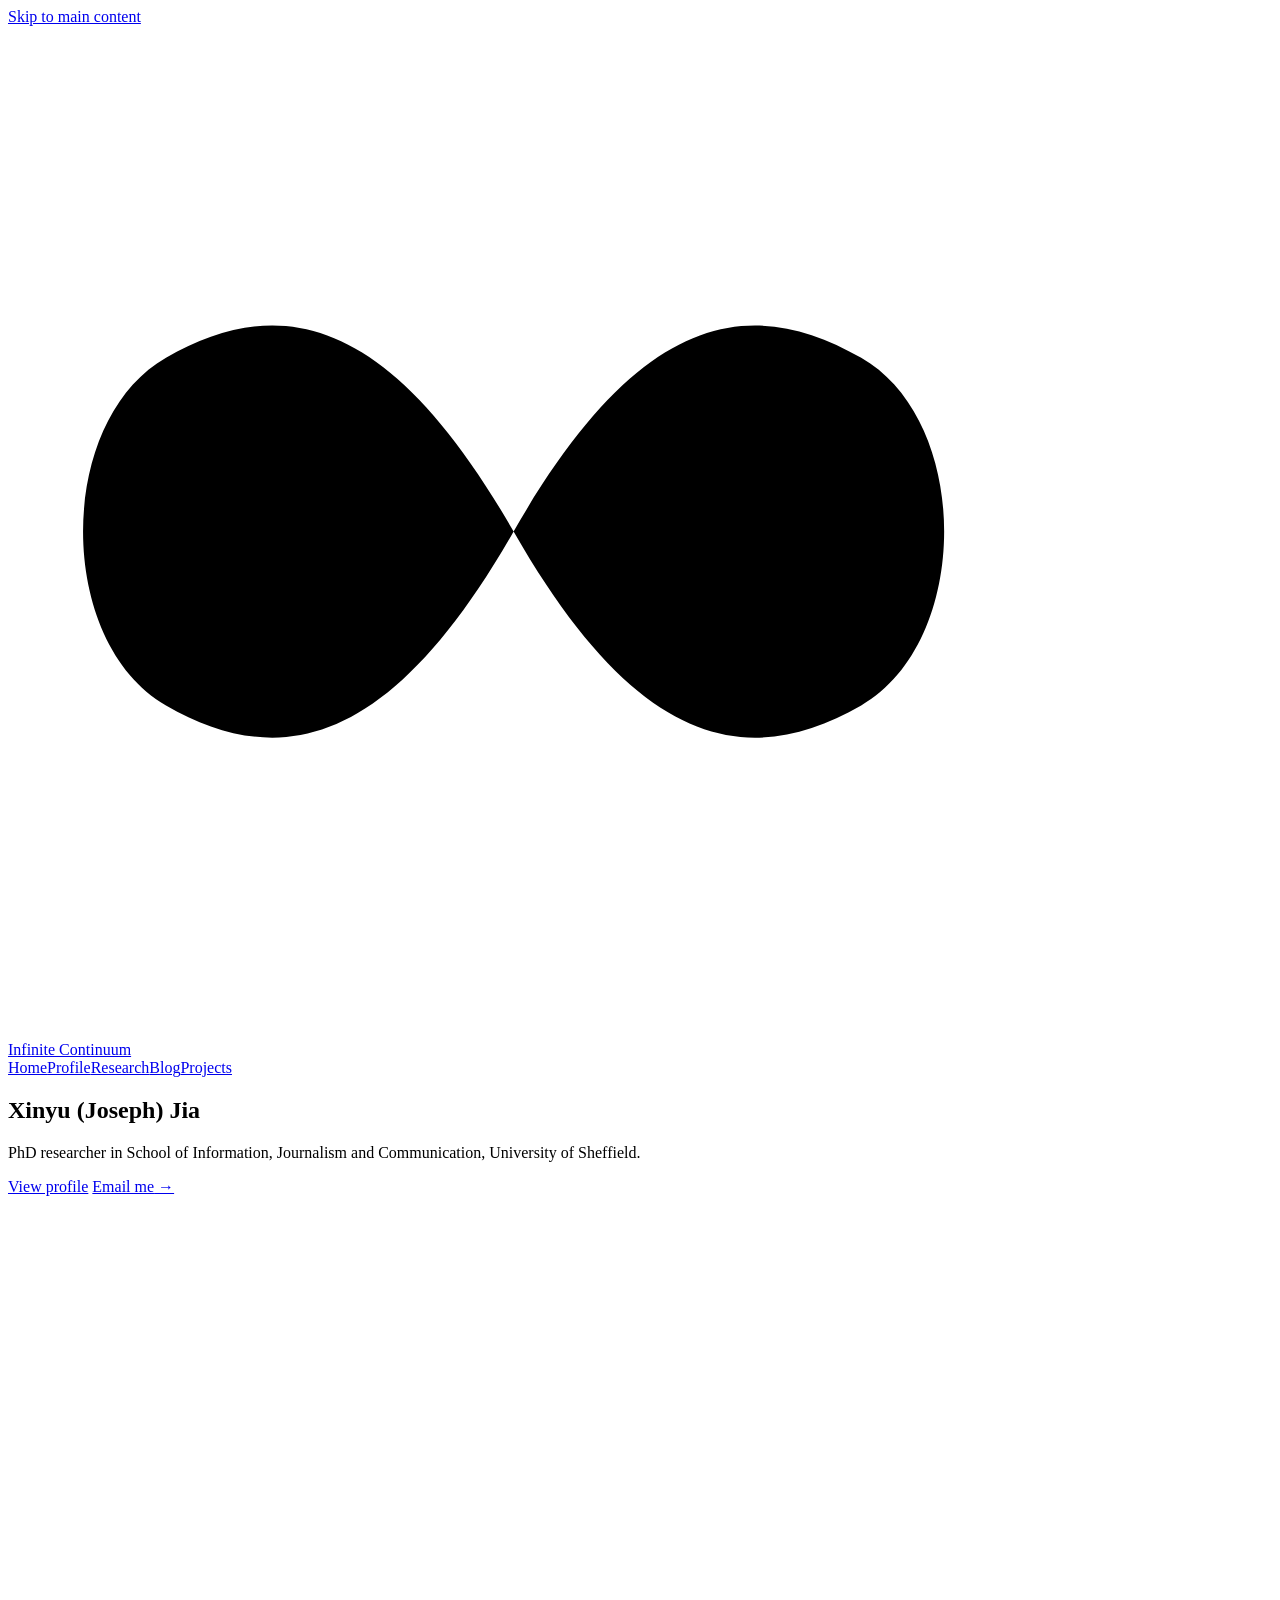
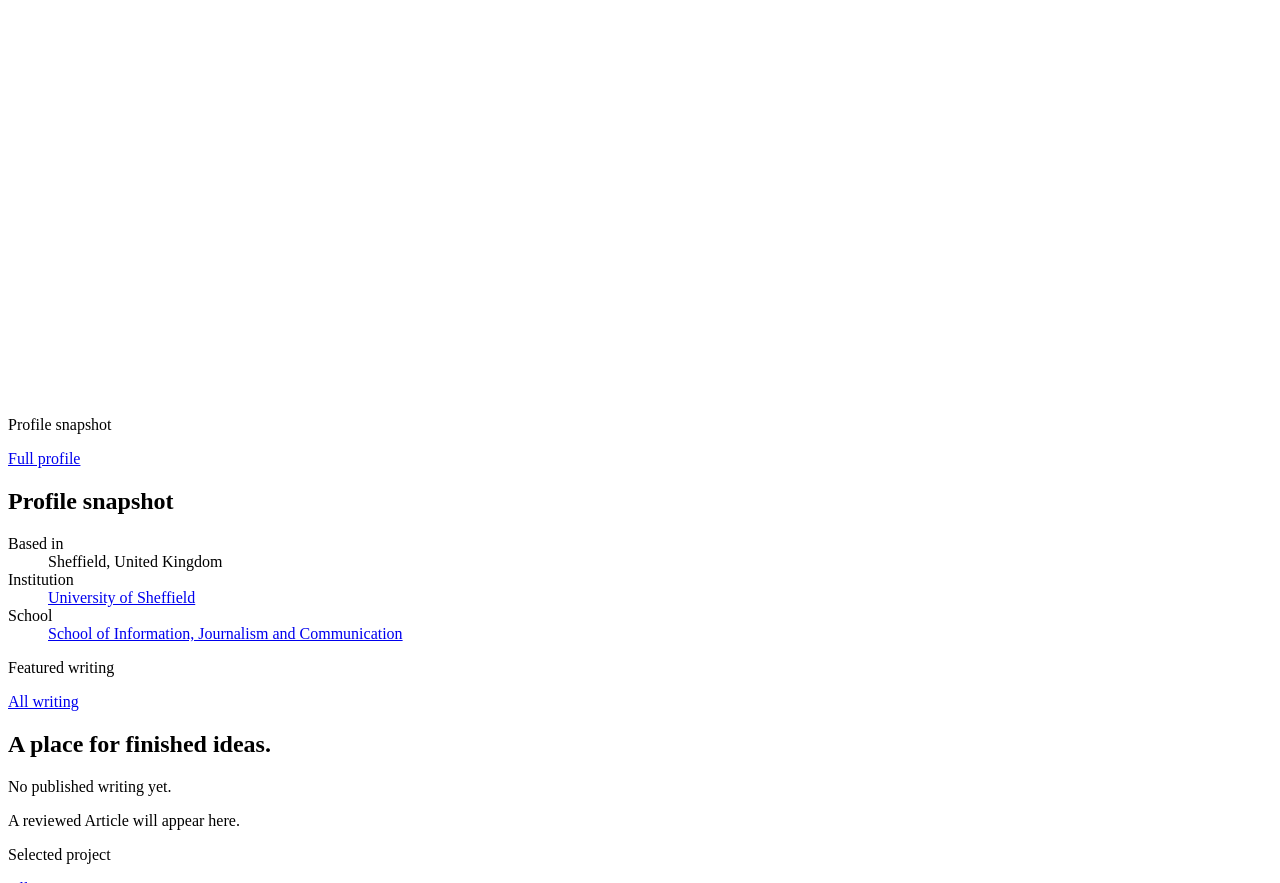
==== commit 0f5b748f: "Publish reviewed website output Generated by the private cloud release workflow after reproducibilit" ====
--- a/site/index.html
+++ b/site/index.html
@@ -1,4 +1,7 @@
-<!doctype html><html lang=en-GB><head><meta name=generator content="Hugo 0.165.0"><meta charset=utf-8><meta name=viewport content="width=device-width,initial-scale=1"><title>Infinite Continuum</title><meta name=description content="Research, writing and projects by Xinyu (Joseph) Jia."><meta name=author content="Xinyu (Joseph) Jia"><meta name=theme-color content="#17232b"><meta name=robots content="index, follow, max-image-preview:large"><link rel=canonical href=https://xinyujiajoseph.co.uk/><meta property="og:site_name" content="Infinite Continuum"><meta property="og:title" content="Infinite Continuum"><meta property="og:description" content="Research, writing and projects by Xinyu (Joseph) Jia."><meta property="og:url" content="https://xinyujiajoseph.co.uk/"><meta property="og:locale" content="en_GB"><meta property="og:type" content="website"><meta name=twitter:card content="summary"><meta name=twitter:title content="Infinite Continuum"><meta name=twitter:description content="Research, writing and projects by Xinyu (Joseph) Jia."><link rel=alternate type=application/rss+xml title="Infinite Continuum feed" href=/feed.xml><link rel=icon href=/favicon.svg type=image/svg+xml><link rel=stylesheet href=/css/main.min.3436c491514ee15a37eda42d56820c9b01ef799e877251a95297087e19cdb9b0.css integrity="sha256-NDbEkVFO4Vo37aQtVoIMmwHveZ6HclGpUpcIfhnNubA="><script type=application/ld+json>{"@context":"https://schema.org","@graph":[{"@id":"https://xinyujiajoseph.co.uk/#website","@type":"WebSite","author":{"@id":"https://xinyujiajoseph.co.uk/#person"},"description":"Research, writing and projects by Xinyu (Joseph) Jia, a PhD researcher at the University of Sheffield.","inLanguage":"en-GB","name":"Infinite Continuum","url":"https://xinyujiajoseph.co.uk/"},{"@id":"https://xinyujiajoseph.co.uk/#person","@type":"Person","affiliation":[{"@type":"Organization","name":"School of Information, Journalism and Communication","parentOrganization":{"@type":"CollegeOrUniversity","name":"University of Sheffield","url":"https://www.sheffield.ac.uk/"},"url":"https://www.sheffield.ac.uk/ijc"},{"@type":"CollegeOrUniversity","name":"University of Sheffield","url":"https://www.sheffield.ac.uk/"}],"familyName":"Jia","givenName":"Xinyu","jobTitle":"PhD researcher","name":"Xinyu (Joseph) Jia","sameAs":["https://www.sheffield.ac.uk/ijc/people/phd-researchers/xinyu-joseph-jia","https://www.linkedin.com/in/xinyu-jia-407121204/","https://x.com/JosephJia27"],"url":"https://www.sheffield.ac.uk/ijc/people/phd-researchers/xinyu-joseph-jia"}]}</script></head><body class=kind-home><a class=skip-link href=#main-content>Skip to main content</a><header class=site-header><div class=site-header__inner><a class=wordmark href=/ aria-label="Infinite Continuum, home"><span class=wordmark__mark aria-hidden=true><svg class="wordmark__symbol" viewBox="0 0 80 64" aria-hidden="true" focusable="false"><path d="M32 32C24 18 17 17 10 21S3 39 10 43s14 3 22-11S47 17 54 21s7 18 0 22-14 3-22-11c11 0 25 0 42 0"/></svg>
+<!doctype html><html lang=en-GB><head><meta name=generator content="Hugo 0.165.0"><meta charset=utf-8><meta name=viewport content="width=device-width,initial-scale=1"><title>Infinite Continuum</title><meta name=description content="Research, writing and projects by Xinyu (Joseph) Jia."><meta name=author content="Xinyu (Joseph) Jia"><meta name=theme-color content="#17232b"><meta name=robots content="index, follow, max-image-preview:large"><link rel=canonical href=https://xinyujiajoseph.co.uk/><meta property="og:site_name" content="Infinite Continuum"><meta property="og:title" content="Infinite Continuum"><meta property="og:description" content="Research, writing and projects by Xinyu (Joseph) Jia."><meta property="og:url" content="https://xinyujiajoseph.co.uk/"><meta property="og:locale" content="en_GB"><meta property="og:type" content="website"><meta name=twitter:card content="summary"><meta name=twitter:title content="Infinite Continuum"><meta name=twitter:description content="Research, writing and projects by Xinyu (Joseph) Jia."><link rel=alternate type=application/rss+xml title="Infinite Continuum feed" href=/feed.xml><link rel=icon href=/favicon.svg type=image/svg+xml><link rel=stylesheet href=/css/main.min.f0d84eb7ae6a8893e445f186b0fcaa79375f85fca2af4186dcc1f41f810f0496.css integrity="sha256-8NhOt65qiJPkRfGGsPyqeTdfhfyir0GG3MH0H4EPBJY="><script type=application/ld+json>{"@context":"https://schema.org","@graph":[{"@id":"https://xinyujiajoseph.co.uk/#website","@type":"WebSite","author":{"@id":"https://xinyujiajoseph.co.uk/#person"},"description":"Research, writing and projects by Xinyu (Joseph) Jia, a PhD researcher at the University of Sheffield.","inLanguage":"en-GB","name":"Infinite Continuum","url":"https://xinyujiajoseph.co.uk/"},{"@id":"https://xinyujiajoseph.co.uk/#person","@type":"Person","affiliation":[{"@type":"Organization","name":"School of Information, Journalism and Communication","parentOrganization":{"@type":"CollegeOrUniversity","name":"University of Sheffield","url":"https://www.sheffield.ac.uk/"},"url":"https://www.sheffield.ac.uk/ijc"},{"@type":"CollegeOrUniversity","name":"University of Sheffield","url":"https://www.sheffield.ac.uk/"}],"familyName":"Jia","givenName":"Xinyu","jobTitle":"PhD researcher","name":"Xinyu (Joseph) Jia","sameAs":["https://www.sheffield.ac.uk/ijc/people/phd-researchers/xinyu-joseph-jia","https://www.linkedin.com/in/xinyu-jia-407121204/","https://x.com/JosephJia27"],"url":"https://www.sheffield.ac.uk/ijc/people/phd-researchers/xinyu-joseph-jia"}]}</script></head><body class=kind-home><a class=skip-link href=#main-content>Skip to main content</a><header class=site-header><div class=site-header__inner><a class=wordmark href=/ aria-label="Infinite Continuum, home"><span class=wordmark__mark aria-hidden=true><svg class="wordmark__symbol" viewBox="0 0 80 64" aria-hidden="true" focusable="false"><path d="M32 32C24 18 17 17 10 21S3 39 10 43s14 3 22-11S47 17 54 21s7 18 0 22-14 3-22-11c11 0 25 0 42 0"/></svg>
 </span><span class=wordmark__name>Infinite Continuum</span></a><nav class=primary-nav aria-label="Primary navigation"><a href=/ aria-current=page>Home</a><a href=/profile/>Profile</a><a href=/research/>Research</a><a href=/blog/>Blog</a><a href=/projects/>Projects</a></nav></div></header><main id=main-content tabindex=-1><section class="home-desk page-frame" aria-labelledby=home-title><div class=home-person><div class=home-identity><div class=home-identity__heading><h1 id=home-title class=name-lockup><span class=name-lockup__given>Xinyu <span class=name-lockup__preferred>(Joseph)</span></span>
 <span class=name-lockup__family>Jia</span></h1></div><div class=home-identity__details><p class=home-identity__role>PhD researcher in School of Information, Journalism and Communication, University of Sheffield.</p><div class=home-identity__links><a class=button-link href=/profile/>View profile</a>
-<a class=text-link href=mailto:xjia14@sheffield.ac.uk>Email me<span aria-hidden=true> →</span></a></div></div></div><div class=home-portrait><picture class=profile-picture><source type=image/avif srcset="/images/profile-photo_hu_dd097c983e2fc8e4.avif 320w, /images/profile-photo_hu_5cc5663609c33c58.avif 480w, /images/profile-photo_hu_769d317e240e2d47.avif 640w" sizes="(max-width: 760px) calc(100vw - 2rem), 34vw"><source type=image/webp srcset="/images/profile-photo_hu_7d06e70f627dc794.webp 320w, /images/profile-photo_hu_80848a1eea5eb603.webp 480w, /images/profile-photo_hu_4e84a2e6e294b310.webp 640w" sizes="(max-width: 760px) calc(100vw - 2rem), 34vw"><img src=/images/profile-photo_hu_e22c9783985381fa.jpg srcset="/images/profile-photo_hu_fe3c5f43a6a64df5.jpg 320w, /images/profile-photo_hu_c502367cc4e6720d.jpg 480w, /images/profile-photo_hu_e22c9783985381fa.jpg 640w" sizes="(max-width: 760px) calc(100vw - 2rem), 34vw" width=640 height=800 alt="Portrait of Xinyu Jia" decoding=async fetchpriority=high></picture></div></div><div class=home-publications><section class=home-editorial aria-labelledby=featured-writing-title><div class=section-label><p class=eyebrow>Featured writing</p><a href=/blog/>All writing</a></div><h2 id=featured-writing-title>A place for finished ideas.</h2><div class=empty-state role=status><p class=empty-state__title>No published writing yet.</p><p>A reviewed Article will appear here.</p></div></section><section class="home-editorial home-editorial--project" aria-labelledby=featured-project-title><div class=section-label><p class=eyebrow>Selected project</p><a href=/projects/>All projects</a></div><h2 id=featured-project-title>Work with a verifiable output.</h2><div class=empty-state role=status><p class=empty-state__title>No public project yet.</p><p>A reviewed, completed Project will appear here.</p></div></section></div></section><section class="research-desk section-band" aria-labelledby=research-title><div class="page-frame research-desk__grid"><div class=research-desk__intro><p class=eyebrow>Current research</p><h2 id=research-title>Academic information seeking.</h2><p>My research interests include academic information seeking, information behaviour and information retrieval.</p><a class=text-link href=/research/>Research overview<span aria-hidden=true> →</span></a></div><div class=research-desk__record><p class=record-status>Current</p><h3><a href=/research/academic-research-information-seeking/>Academic information seeking behaviour transitions among UK international students</a></h3><p>My PhD research examines possible transitions in academic information-seeking behaviour among international students studying in the UK.</p><dl class=context-grid><div><dt>Who</dt><dd>International students</dd></div><div><dt>Where</dt><dd>United Kingdom</dd></div><div><dt>Focus</dt><dd>Academic information-seeking behaviour</dd></div></dl></div></div></section><section class=contact-band aria-labelledby=contact-title><div class="page-frame contact-band__inner"><div><p class="eyebrow eyebrow--light">Contact</p><h2 id=contact-title>Research conversations and collaboration.</h2></div><div><p>For academic enquiries, the most direct route is email.</p><a href=mailto:xjia14@sheffield.ac.uk>xjia14@sheffield.ac.uk<span aria-hidden=true> →</span></a></div></div></section></main><footer class=site-footer><div class=site-footer__inner><div><p class=site-footer__title>Research, writing and careful documentation.</p><p class=site-footer__meta>Sheffield, United Kingdom</p></div><div class=site-footer__contact><p class="eyebrow eyebrow--light">Contact</p><a href=mailto:xjia14@sheffield.ac.uk>xjia14@sheffield.ac.uk</a></div><div class=site-footer__legal><p>Copyright © 2026 Xinyu (Joseph) Jia. All rights reserved.</p><a href=/blog/feed.xml>RSS</a></div></div></footer></body></html>+<a class=text-link href=mailto:xjia14@sheffield.ac.uk>Email me<span aria-hidden=true> →</span></a></div></div></div><div class=home-portrait><picture class=profile-picture><source type=image/avif srcset="/images/profile-photo_hu_dd097c983e2fc8e4.avif 320w, /images/profile-photo_hu_5cc5663609c33c58.avif 480w, /images/profile-photo_hu_769d317e240e2d47.avif 640w" sizes="(max-width: 760px) calc(100vw - 2rem), 34vw"><source type=image/webp srcset="/images/profile-photo_hu_7d06e70f627dc794.webp 320w, /images/profile-photo_hu_80848a1eea5eb603.webp 480w, /images/profile-photo_hu_4e84a2e6e294b310.webp 640w" sizes="(max-width: 760px) calc(100vw - 2rem), 34vw"><img src=/images/profile-photo_hu_e22c9783985381fa.jpg srcset="/images/profile-photo_hu_fe3c5f43a6a64df5.jpg 320w, /images/profile-photo_hu_c502367cc4e6720d.jpg 480w, /images/profile-photo_hu_e22c9783985381fa.jpg 640w" sizes="(max-width: 760px) calc(100vw - 2rem), 34vw" width=640 height=800 alt="Portrait of Xinyu Jia" decoding=async fetchpriority=high></picture></div><section class=home-profile-index aria-labelledby=home-profile-index-title><div class=section-label><p class=eyebrow>Profile snapshot</p><a href=/profile/>Full profile</a></div><h2 id=home-profile-index-title class=visually-hidden>Profile snapshot</h2><dl class=home-profile-index__facts><div><dt>Based in</dt><dd>Sheffield, United Kingdom</dd></div><div><dt>Institution</dt><dd><a href=https://www.sheffield.ac.uk/>University of Sheffield</a></dd></div><div><dt>School</dt><dd><a href=https://www.sheffield.ac.uk/ijc>School of Information, Journalism and Communication</a></dd></div></dl></section></div><div class=home-publications><section class=home-editorial aria-labelledby=featured-writing-title><div class=section-label><p class=eyebrow>Featured writing</p><a href=/blog/>All writing</a></div><h2 id=featured-writing-title>A place for finished ideas.</h2><div class=empty-state role=status><p class=empty-state__title>No published writing yet.</p><p>A reviewed Article will appear here.</p></div></section><section class="home-editorial home-editorial--project" aria-labelledby=featured-project-title><div class=section-label><p class=eyebrow>Selected project</p><a href=/projects/>All projects</a></div><h2 id=featured-project-title>Work with a verifiable output.</h2><div class=empty-state role=status><p class=empty-state__title>No public project yet.</p><p>A reviewed, completed Project will appear here.</p></div></section></div></section><section class="research-desk section-band" aria-labelledby=research-title><div class="page-frame research-desk__grid"><div class=research-desk__intro><p class=eyebrow>Current research</p><h2 id=research-title>Academic information seeking.</h2><p>My research interests include academic information seeking, information behaviour and information retrieval.</p><a class=text-link href=/research/>Research overview<span aria-hidden=true> →</span></a></div><div class=research-desk__record><p class=record-status>Current</p><h3><a href=/research/academic-research-information-seeking/>Academic information seeking behaviour transitions among UK international students</a></h3><p>My PhD research examines possible transitions in academic information-seeking behaviour among international students studying in the UK.</p><dl class=context-grid><div><dt>Who</dt><dd>International students</dd></div><div><dt>Where</dt><dd>United Kingdom</dd></div><div><dt>Focus</dt><dd>Academic information-seeking behaviour</dd></div></dl></div></div></section><section class=contact-band aria-labelledby=contact-title><div class="page-frame contact-band__inner"><div class=contact-band__heading><p class="eyebrow eyebrow--light">Contact and profiles</p><h2 id=contact-title>Find me elsewhere.</h2></div><div class=contact-band__links><a href=mailto:xjia14@sheffield.ac.uk><span>Email</span><strong>xjia14@sheffield.ac.uk</strong></a>
+<a href=https://www.sheffield.ac.uk/ijc/people/phd-researchers/xinyu-joseph-jia rel=me><span>University profile</span><strong>Open profile<span aria-hidden=true> ↗</span></strong></a>
+<a href=https://www.linkedin.com/in/xinyu-jia-407121204/ rel=me><span>LinkedIn</span><strong>Open profile<span aria-hidden=true> ↗</span></strong></a>
+<a href=https://x.com/JosephJia27 rel=me><span>X</span><strong>Open profile<span aria-hidden=true> ↗</span></strong></a></div></div></section></main><footer class=site-footer><div class=site-footer__inner><div class=site-footer__identity><p class=site-footer__title>Infinite Continuum</p><p class=site-footer__meta>Sheffield, United Kingdom</p></div><div class=site-footer__legal><p>Copyright © 2026 Xinyu (Joseph) Jia. All rights reserved.</p><a href=/blog/feed.xml>RSS</a></div></div></footer></body></html>
